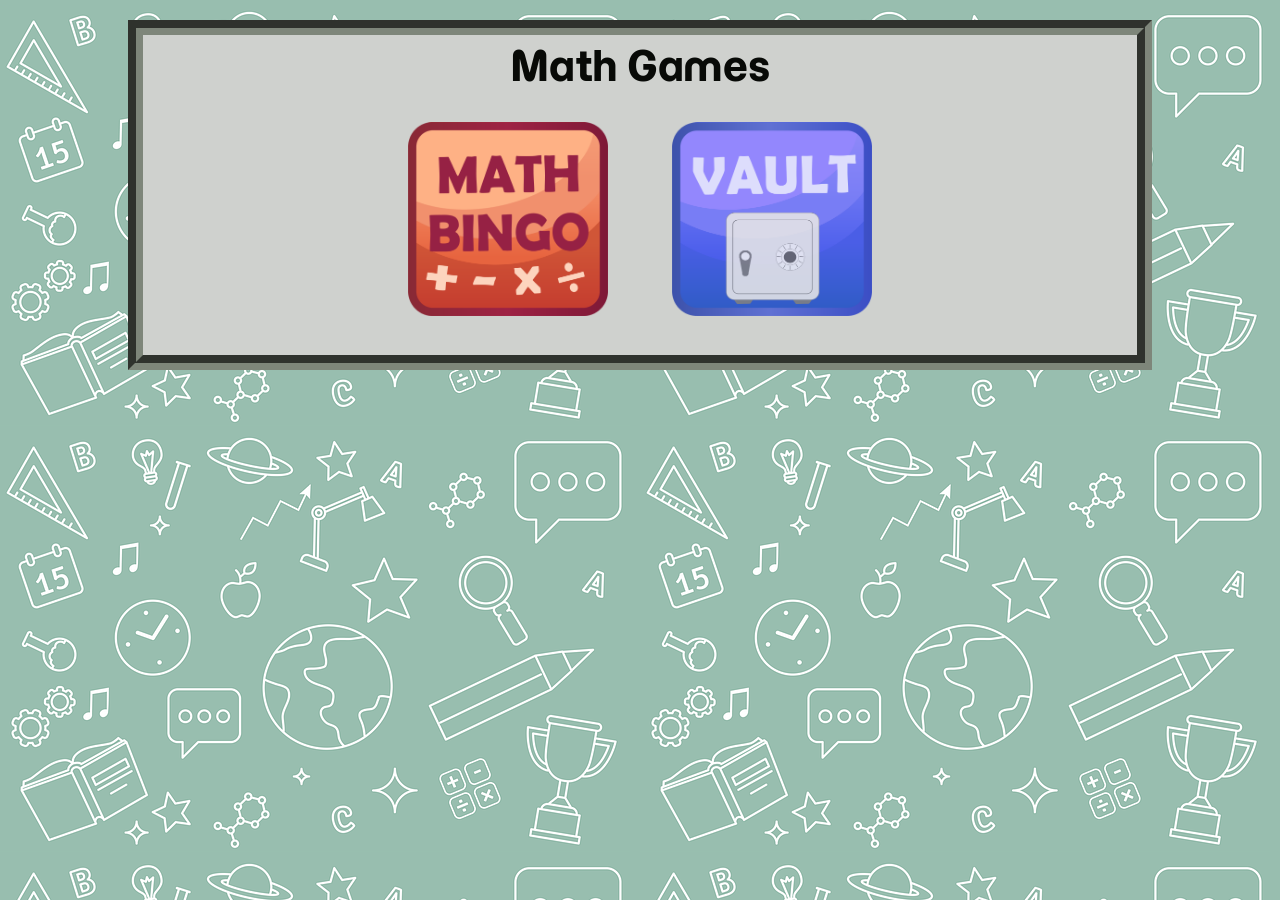
==== index.html @ d533d939 "Index vault button" ====
<!doctype html>
<html lang="en">
  <head>
    <meta charset="UTF-8" />
    <meta name="viewport" content="width=device-width, initial-scale=1.0" />
    <link rel="stylesheet" href="./style/main.css" />
    <link rel="stylesheet" href="./style/index.css" />

    <!-- Title font -->
    <link rel="preconnect" href="https://fonts.googleapis.com" />
    <link rel="preconnect" href="https://fonts.gstatic.com" crossorigin />
    <link
      href="https://fonts.googleapis.com/css2?family=Momo+Trust+Display&display=swap"
      rel="stylesheet"
    />

    <!-- Text on tab name -->
    <title>Math Games</title>

    <!-- Site icon on tab. Do one of the following:
        * Replace "favicon.png" in images folder with your icon of same name
        * Rename href below to "./images/(YOUR-IMAGE.EXTENSION)"
        * Rename href below to "(IMAGE-WEB-URL.EXTENSION)" -->
    <link rel="icon" type="image/png" href="./images/favicon.png" />
  </head>

  <body>
    <h1>Math Games</h1>

    <a href="./bingo.html"
      ><img
        src="./images/math_bingo_button.png"
        alt="Math Bingo"
        class="button"
    /></a>

    <a href="./vault.html"
      ><img src="./images/vault_button.png" alt="Math Vault" class="button"
    /></a>

    <!-- <a href="./cafe.html"
      ><img src="./images/cat_cafe_button.png" alt="Cat Café" class="button"
    /></a> -->
  </body>
</html>
---- style/main.css ----
/* All */
* {
  margin: 0;
  font: sans-serif;
}

/* HTML */
html {
  margin: 0;
  padding: 0;
  background-image: url("../images/bg-by-kollsd.png");
  text-align: center;
}

/* Body */
body {
  background-color: rgb(207, 209, 206);
  color: rgb(8, 10, 7);

  margin: 20px 10% 20px 10%;
  padding: 5px;
  border-color: rgb(126, 134, 122);
  border-width: 15px;
  border-style: groove;
}

h1 {
  font-family: "Momo Trust Display", sans-serif;
  font-weight: 400;
  font-style: normal;
  font-size: 30pt;
}

h3 {
  padding: 10px;
}
---- style/index.css ----
img {
  margin: 30px;
  width: 200px;
}
img:hover {
  filter: brightness(115%);
}
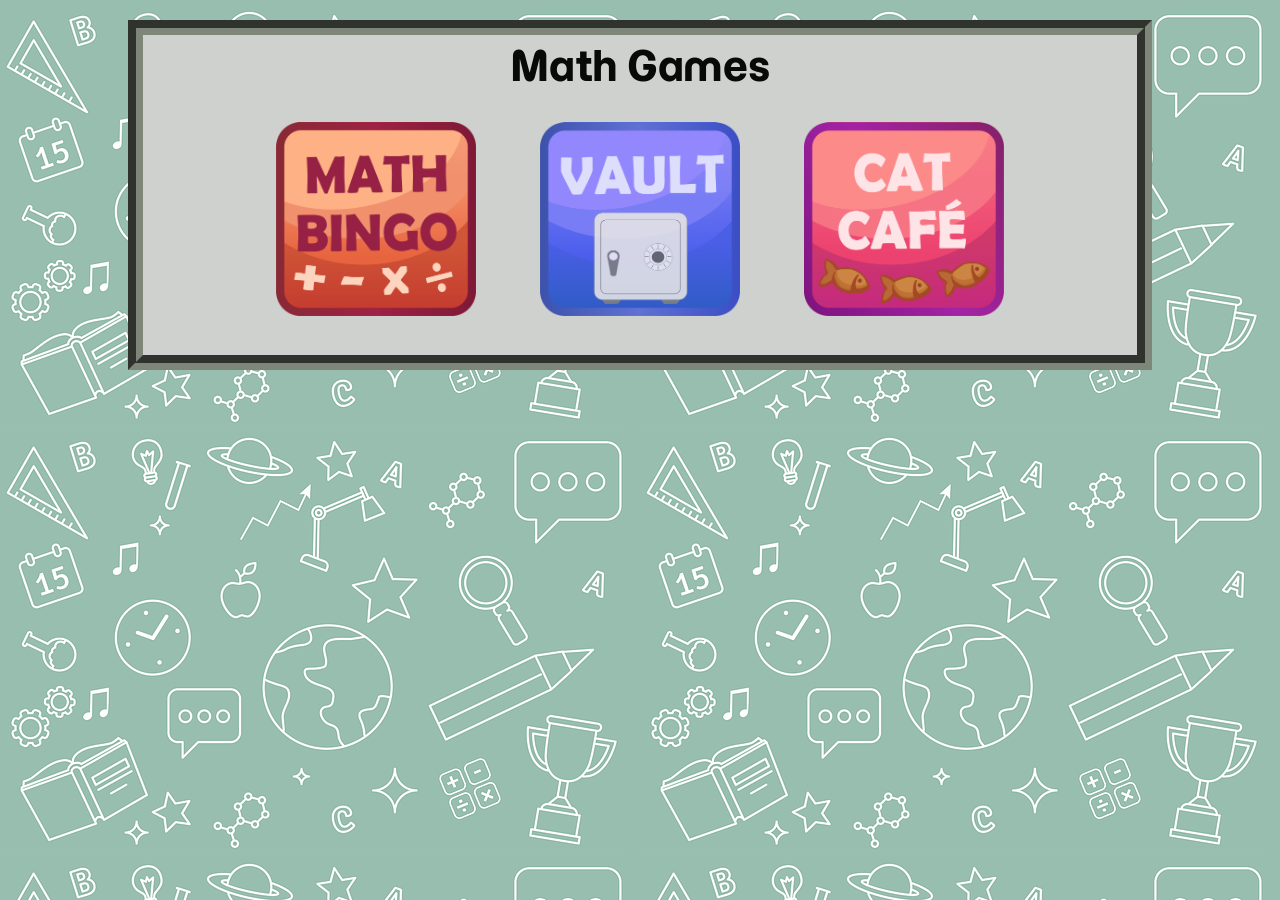
==== commit 69fd9aea: "Cat cafe main page button" ====
--- a/index.html
+++ b/index.html
@@ -38,6 +38,10 @@
       ><img src="./images/vault_button.png" alt="Math Vault" class="button"
     /></a>
 
+    <a href="./cafe.html"
+      ><img src="./images/cat_cafe_button.png" alt="Cat Cafe" class="button"
+    /></a>
+
     <!-- <a href="./cafe.html"
       ><img src="./images/cat_cafe_button.png" alt="Cat Café" class="button"
     /></a> -->
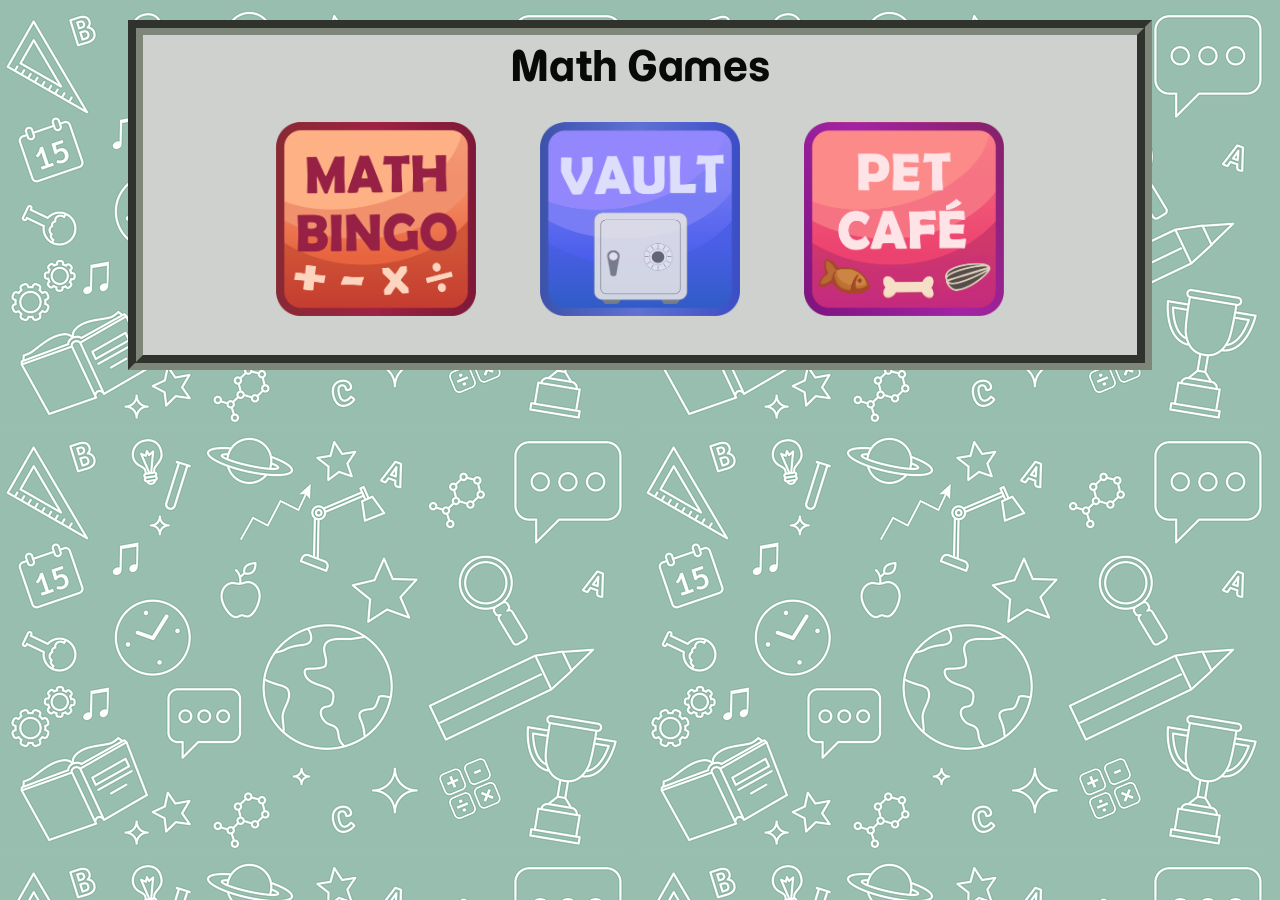
==== commit 69e2ca12: "New Cafe button integration, renamed bone images for automation" ====
--- a/index.html
+++ b/index.html
@@ -39,11 +39,7 @@
     /></a>
 
     <a href="./cafe.html"
-      ><img src="./images/cat_cafe_button.png" alt="Cat Cafe" class="button"
+      ><img src="./images/pet_cafe_button.png" alt="Pet Cafe" class="button"
     /></a>
-
-    <!-- <a href="./cafe.html"
-      ><img src="./images/cat_cafe_button.png" alt="Cat Café" class="button"
-    /></a> -->
   </body>
 </html>
--- a/style/main.css
+++ b/style/main.css
@@ -1,7 +1,6 @@
 /* All */
 * {
   margin: 0;
-  font: sans-serif;
 }
 
 /* HTML */
@@ -34,3 +33,49 @@
 h3 {
   padding: 10px;
 }
+
+/* Modal (bg) */
+.modal {
+  display: none; /* Hidden by default */
+  position: fixed; /* Stay in place */
+  z-index: 1; /* Sit on top */
+  left: 0;
+  top: 0;
+  width: 100%;
+  height: 100%;
+  overflow: auto; /* Enable scroll if needed */
+  background-color: rgba(0, 0, 0, 0.4); /* Black w/ opacity */
+
+  font-family: sans-serif;
+  font-size: 16pt;
+}
+/* Modal Content/Box */
+.modal-content {
+  background-color: #d4d8d1;
+  margin: 15% auto; /* 15% from the top and centered */
+  padding: 20px;
+  border: 5px solid #96a090;
+  border-radius: 5px;
+  width: 25%;
+}
+.modal-content p {
+  padding-bottom: 20px;
+}
+/* Modal buttons */
+.modalBtn {
+  cursor: pointer;
+  padding: 10px;
+  border-radius: 8px;
+  text-decoration: none;
+  color: black;
+  background-color: #bec5b9;
+}
+.modalBtn:hover {
+  filter: brightness(115%);
+}
+#homeBtn {
+  background-color: #bec5b9;
+}
+#replayBtn {
+  background-color: #a0ad99;
+}
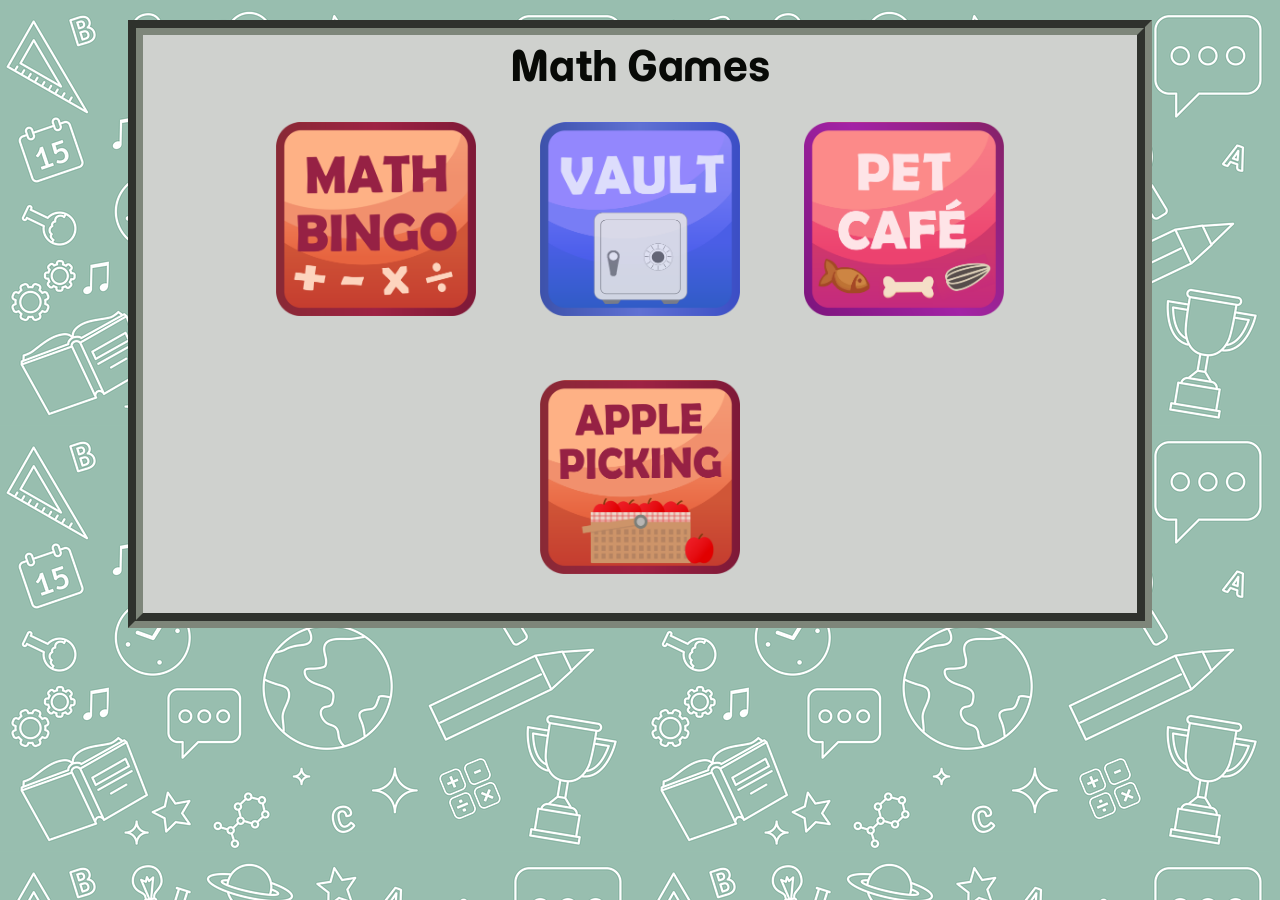
==== commit 763bb8a4: "Apple picking menu button, minor sign adjust" ====
--- a/index.html
+++ b/index.html
@@ -41,5 +41,12 @@
     <a href="./cafe.html"
       ><img src="./images/pet_cafe_button.png" alt="Pet Cafe" class="button"
     /></a>
+
+    <a href="./apples.html"
+      ><img
+        src="./images/apple_picking_button.png"
+        alt="Apple Picking"
+        class="button"
+    /></a>
   </body>
 </html>
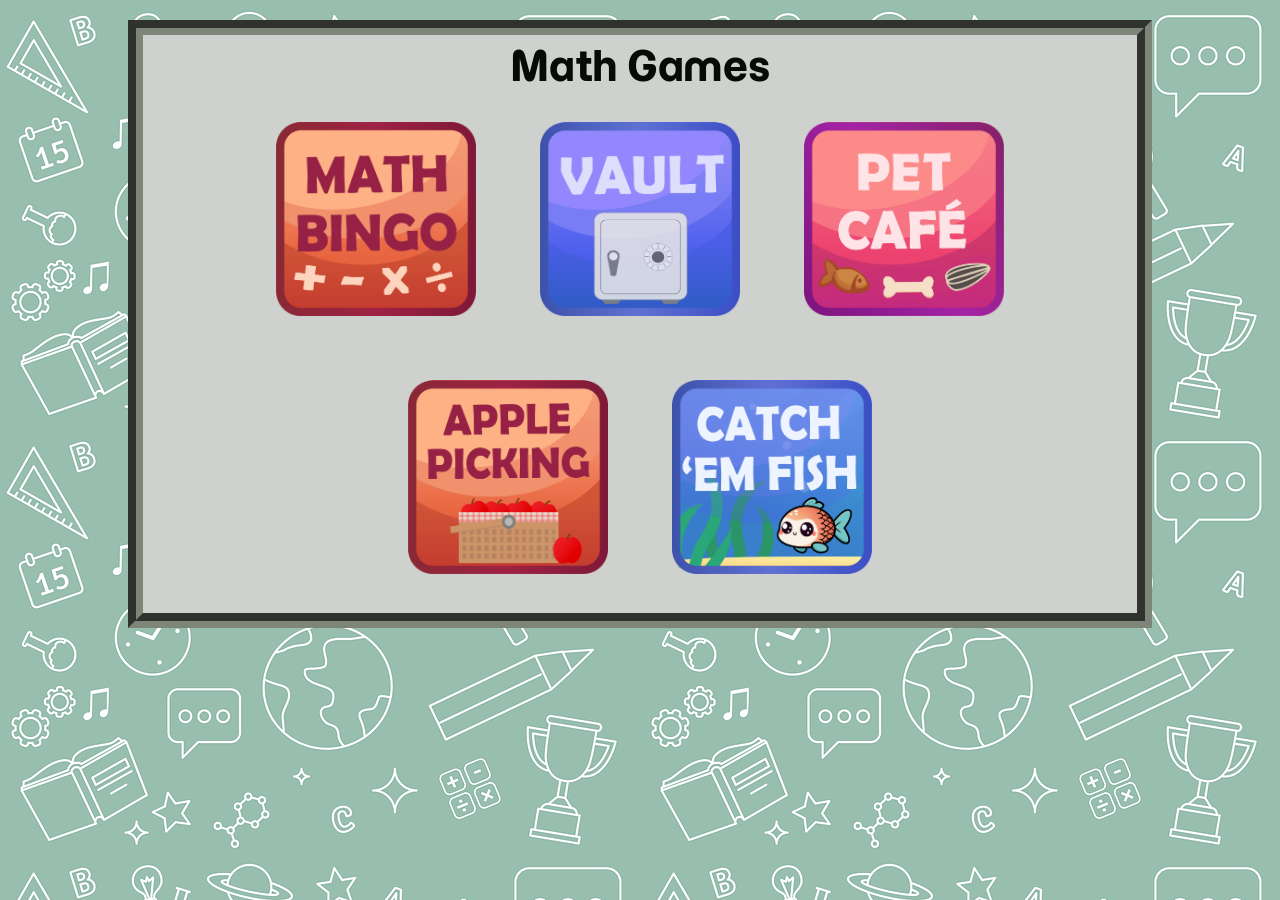
==== commit 26085c5c: "Fish catching button & title change" ====
--- a/index.html
+++ b/index.html
@@ -48,5 +48,9 @@
         alt="Apple Picking"
         class="button"
     /></a>
+
+    <a href="./catching.html"
+      ><img src="./images/FISH_BUTTON.png" alt="Catch 'Em Fish" class="button"
+    /></a>
   </body>
 </html>
--- a/style/main.css
+++ b/style/main.css
@@ -7,18 +7,18 @@
 html {
   margin: 0;
   padding: 0;
-  background-image: url("../images/bg-by-kollsd.png");
+  background-image: url("../images/bg-by-kollsd.png"); /* TILED SITE BG IMAGE */
   text-align: center;
 }
 
 /* Body */
 body {
-  background-color: rgb(207, 209, 206);
-  color: rgb(8, 10, 7);
+  background-color: rgb(207, 209, 206); /* SITE CONTENT BG COLOUR */
+  color: rgb(8, 10, 7); /* TEXT COLOUR */
 
+  border-color: rgb(126, 134, 122); /* SITE BORDER COLOUR */
   margin: 20px 10% 20px 10%;
   padding: 5px;
-  border-color: rgb(126, 134, 122);
   border-width: 15px;
   border-style: groove;
 }
@@ -44,17 +44,21 @@
   width: 100%;
   height: 100%;
   overflow: auto; /* Enable scroll if needed */
-  background-color: rgba(0, 0, 0, 0.4); /* Black w/ opacity */
+  background-color: rgba(0, 0, 0, 0.4); /* Dims screen behind modal */
 
+  font-family: sans-serif;
+  font-size: 16pt;
+}
+.modal .btn {
   font-family: sans-serif;
   font-size: 16pt;
 }
 /* Modal Content/Box */
 .modal-content {
-  background-color: #d4d8d1;
+  background-color: #d4d8d1; /* MODAL BG COLOUR */
+  border: 5px solid #96a090; /* MODAL OUTLINE COLOUR */
   margin: 15% auto; /* 15% from the top and centered */
   padding: 20px;
-  border: 5px solid #96a090;
   border-radius: 5px;
   width: 25%;
 }
@@ -68,14 +72,14 @@
   border-radius: 8px;
   text-decoration: none;
   color: black;
-  background-color: #bec5b9;
+  background-color: #bec5b9; /* MODAL BUTTON BG COLOUR */
 }
 .modalBtn:hover {
   filter: brightness(115%);
 }
 #homeBtn {
-  background-color: #bec5b9;
+  background-color: #bec5b9; /* MODAL "HOME" BUTTON BG COLOUR */
 }
 #replayBtn {
-  background-color: #a0ad99;
+  background-color: #a0ad99; /* MODAL "REPLAY" BUTTON BG COLOUR */
 }
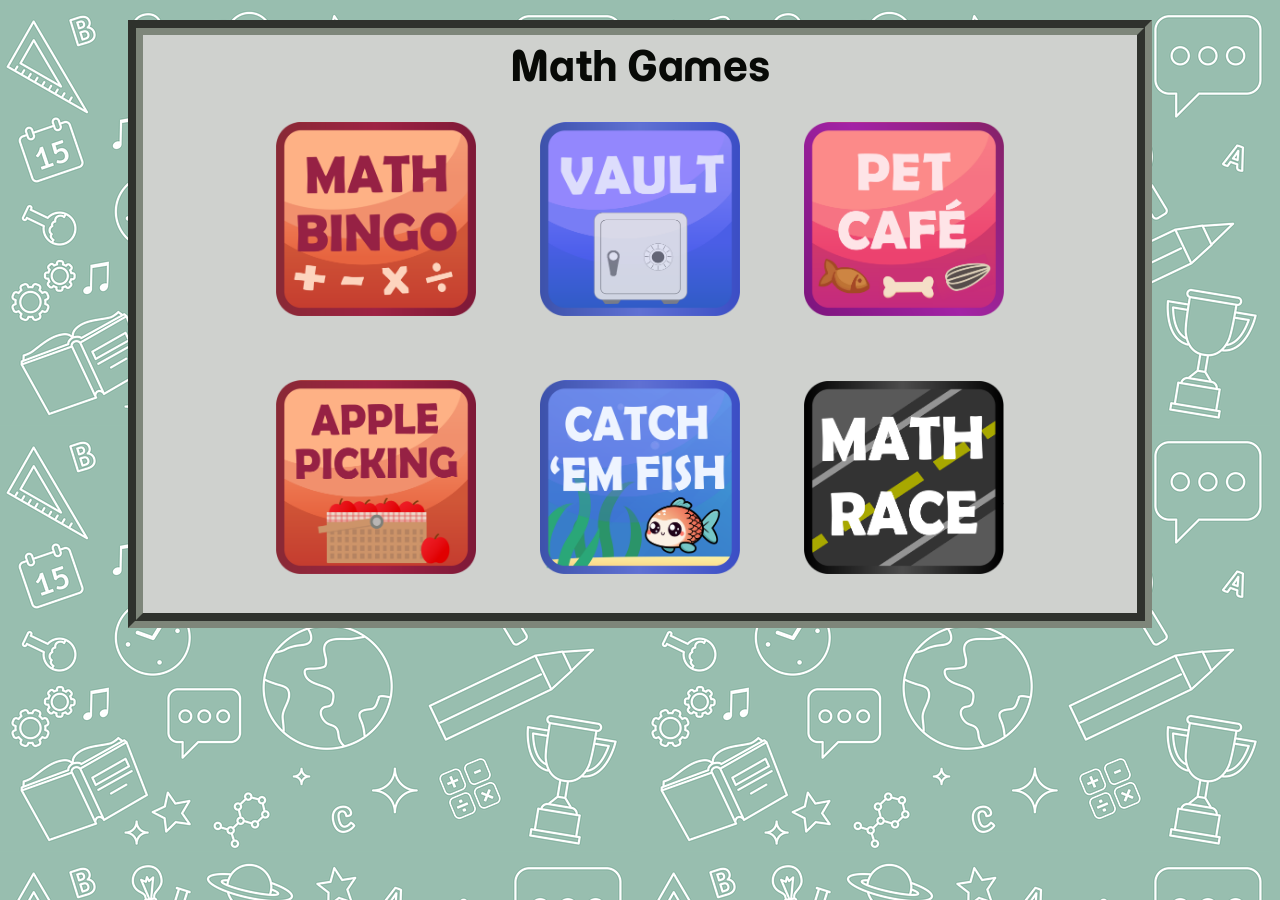
==== commit 276dccec: "Math race button added to index" ====
--- a/index.html
+++ b/index.html
@@ -52,5 +52,9 @@
     <a href="./catching.html"
       ><img src="./images/FISH_BUTTON.png" alt="Catch 'Em Fish" class="button"
     /></a>
+
+    <a href="./racing.html"
+      ><img src="./images/mathracebutton.png" alt="Match Race" class="button"
+    /></a>
   </body>
 </html>
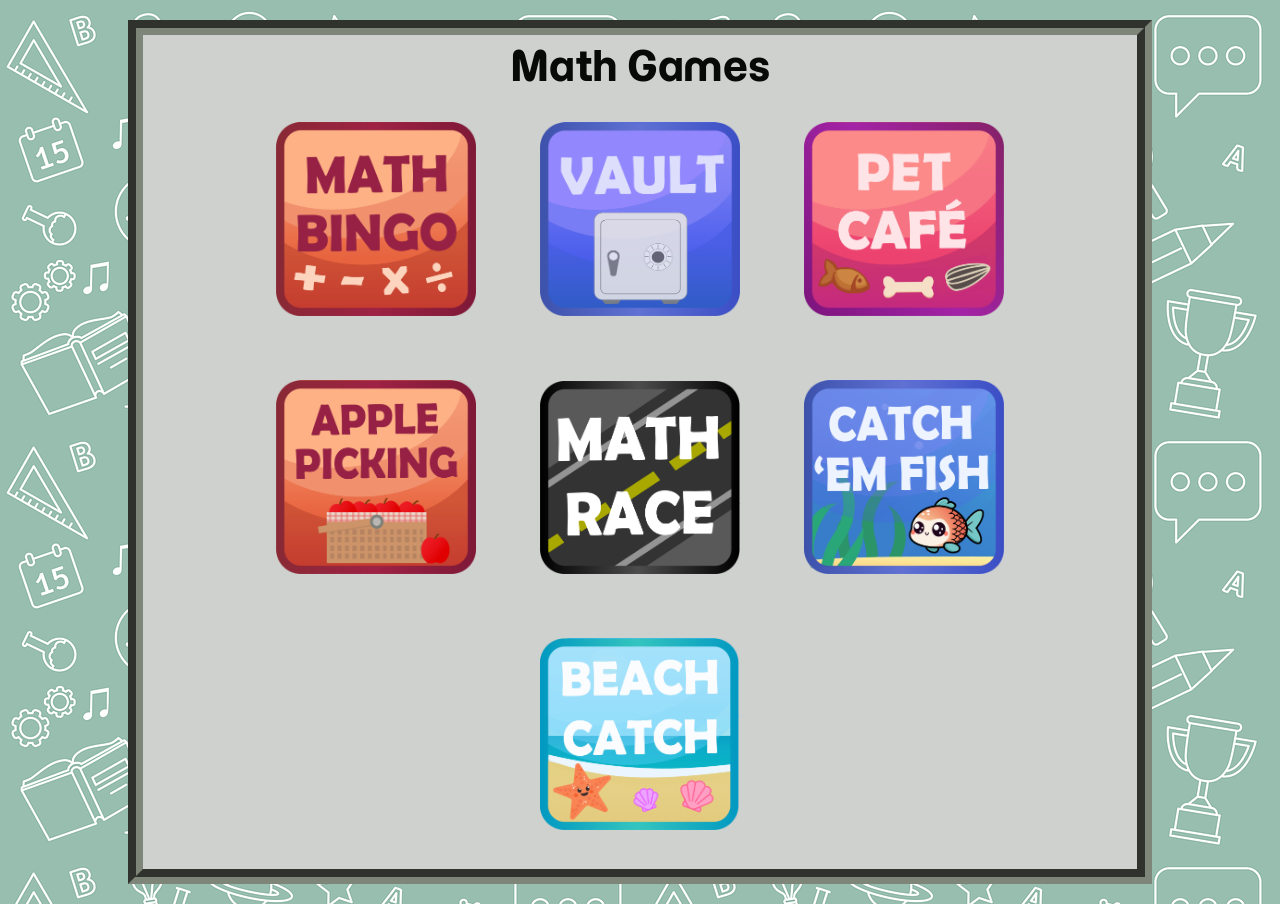
==== commit 1173270e: "Beach catch base" ====
--- a/index.html
+++ b/index.html
@@ -49,12 +49,22 @@
         class="button"
     /></a>
 
-    <a href="./catching.html"
-      ><img src="./images/FISH_BUTTON.png" alt="Catch 'Em Fish" class="button"
-    /></a>
-
     <a href="./racing.html"
       ><img src="./images/mathracebutton.png" alt="Match Race" class="button"
     /></a>
+
+    <a href="./catching.html?theme=fish"
+      ><img
+        src="./images/catch_fish_button.png"
+        alt="Catch 'Em Fish"
+        class="button"
+    /></a>
+
+    <a href="./catching.html?theme=beach"
+      ><img
+        src="./images/catch_beach_button.png"
+        alt="Beach Catch"
+        class="button"
+    /></a>
   </body>
 </html>
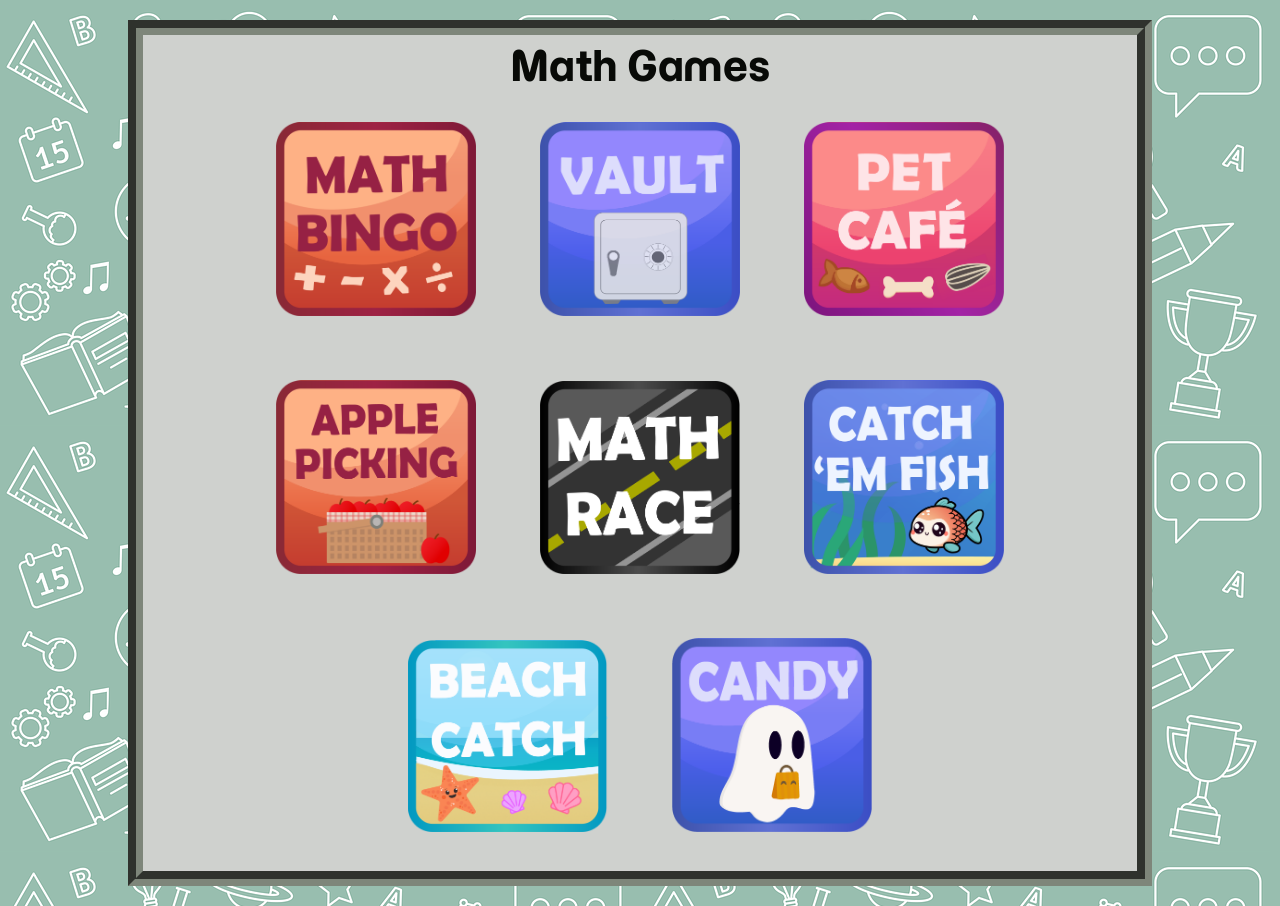
==== commit 249edee7: "Candy game button, new ghosts, proper answer options, x out of y results, new bg/cards" ====
--- a/index.html
+++ b/index.html
@@ -66,5 +66,12 @@
         alt="Beach Catch"
         class="button"
     /></a>
+
+    <a href="./candy.html"
+      ><img
+        src="./images/candy_collecting_button.png"
+        alt="Candy Collecting"
+        class="button"
+    /></a>
   </body>
 </html>
